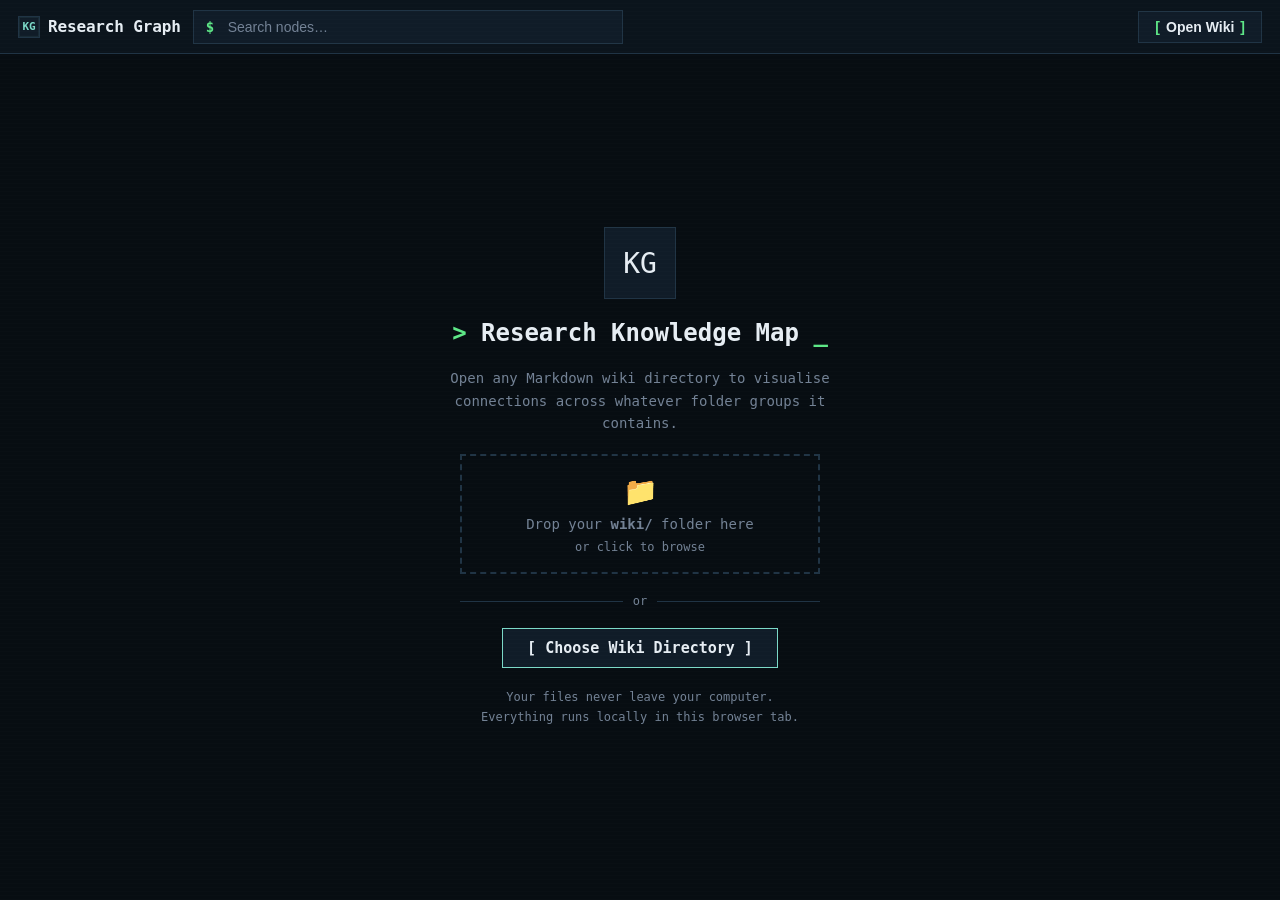
==== graph.html @ ef67ea4a "add graph view" ====
<!DOCTYPE html>
<html lang="en">
<head>
  <meta charset="UTF-8" />
  <meta name="viewport" content="width=device-width, initial-scale=1.0" />
  <title>Wiki Graph — Research Knowledge Map</title>
  <style>
    :root {
      --bg:          #070d12;
      --surface:     #0c151d;
      --surface2:    #101c28;
      --border:      #203445;
      --text:        #e6edf3;
      --text-muted:  #738295;
      --text-dim:    #a6b4c2;
      --accent:      #7bd9c8;
      --accent2:     #d6a75e;
      --terminal:    #5ee787;
      --link:        #617486;
      --link-hot:    #f3fafc;
      --label:       #ffffff;
      --label-dim:   #d8e0e8;
      --radius:      0px;
      --shadow:      none;
    }
    *, *::before, *::after { box-sizing: border-box; margin: 0; padding: 0; }
    body {
      font-family: 'JetBrains Mono', 'SFMono-Regular', 'Cascadia Code', 'Fira Code', Menlo, Consolas, monospace;
      font-size: 14px;
      background: var(--bg);
      color: var(--text);
      height: 100vh;
      overflow: hidden;
      display: flex;
      flex-direction: column;
    }
    body::after {
      content: '';
      position: fixed; inset: 0; pointer-events: none; z-index: 500;
      background:
        repeating-linear-gradient(0deg, rgba(255,255,255,0.025) 0 1px, transparent 1px 4px);
      mix-blend-mode: screen;
      opacity: 0.18;
    }
    #topbar {
      display: flex;
      align-items: center;
      gap: 12px;
      min-height: 54px;
      padding: 8px 18px;
      background: rgba(12,21,29,0.98);
      border-bottom: 1px solid var(--border);
      z-index: 100;
      flex-shrink: 0;
    }
    #topbar h1 {
      font-size: 16px;
      font-weight: 800;
      letter-spacing: -0.01em;
      color: var(--text);
      display: flex;
      align-items: center;
      gap: 8px;
      white-space: nowrap;
    }
    .logo {
      width: 22px; height: 22px;
      background: var(--surface2);
      border: 1px solid var(--border);
      border-radius: 0;
      display: flex; align-items: center; justify-content: center;
      font-size: 11px; font-weight: 800; color: var(--accent);
      box-shadow: inset 0 0 0 1px rgba(123,217,200,0.08);
    }
    #search-wrap { flex: 1; max-width: 430px; position: relative; }
    #search-wrap::before {
      content: '$';
      position: absolute; left: 13px; top: 50%; transform: translateY(-50%);
      color: var(--terminal); font-size: 14px; font-weight: 800; z-index: 1;
    }
    #search {
      width: 100%;
      background: var(--surface2);
      border: 1px solid var(--border);
      border-radius: 0;
      color: var(--text);
      padding: 8px 12px 8px 34px;
      font-size: 14px;
      outline: none;
      transition: border-color 0.2s, background 0.2s;
    }
    #search:focus { border-color: var(--accent); background: #0c1924; }
    #search::placeholder { color: var(--text-muted); }
    #search-icon {
      display: none;
      position: absolute; left: 10px; top: 50%; transform: translateY(-50%);
      color: var(--text-muted); pointer-events: none; font-size: 14px;
    }
    .filter-pills { display: flex; gap: 6px; flex-wrap: wrap; }
    .filter-pills:empty { display: none; }
    .pill {
      padding: 5px 10px; border-radius: 0; font-size: 12px; font-weight: 800;
      letter-spacing: 0.03em; cursor: pointer; border: 1.5px solid var(--type-color);
      transition: all 0.18s; opacity: 0.45; user-select: none;
      color: var(--type-color); background: color-mix(in srgb, var(--type-color) 5%, transparent);
    }
    .pill.active { opacity: 1; background: color-mix(in srgb, var(--type-color) 14%, transparent); }
    .pill:hover { opacity: 1; background: var(--type-color); color: #061016; }
    #open-btn {
      margin-left: auto; padding: 7px 16px;
      background: var(--surface2);
      border: 1px solid var(--border); border-radius: 0; color: var(--text); font-size: 14px;
      font-weight: 800; cursor: pointer; transition: all 0.15s;
      white-space: nowrap; display: flex; align-items: center; gap: 6px;
    }
    #open-btn::before { content: '['; color: var(--terminal); }
    #open-btn::after { content: ']'; color: var(--terminal); }
    #open-btn:hover { border-color: var(--accent); background: var(--accent); color: #061016; }
    #open-btn2:hover {
      background: var(--accent) !important;
      color: #061016 !important;
    }
    #main { display: flex; flex: 1; overflow: hidden; }
    #canvas-wrap { flex: 1; position: relative; overflow: hidden; }
    svg#graph { width: 100%; height: 100%; display: block; }
    #sidebar {
      width: 300px; background: var(--surface);
      border-left: 1px solid var(--border);
      display: flex; flex-direction: column;
      overflow: hidden; flex-shrink: 0;
      transition: width 0.25s;
    }
    #sidebar.collapsed { width: 0; border-left: none; }
    #sidebar-header {
      padding: 14px 16px 10px; border-bottom: 1px solid var(--border);
      display: flex; align-items: flex-start; justify-content: space-between; gap: 8px;
    }
    #node-title { font-size: 15px; font-weight: 700; line-height: 1.3; word-break: break-word; }
    #node-type-badge {
      padding: 3px 8px; border-radius: 0; font-size: 11px; font-weight: 800;
      letter-spacing: 0.06em; text-transform: uppercase; flex-shrink: 0; margin-top: 2px;
    }
    #sidebar-body { flex: 1; overflow-y: auto; padding: 14px 16px; }
    #sidebar-body::-webkit-scrollbar { width: 4px; }
    #sidebar-body::-webkit-scrollbar-track { background: transparent; }
    #sidebar-body::-webkit-scrollbar-thumb { background: var(--border); border-radius: 4px; }
    .meta-row { display: flex; gap: 8px; font-size: 13px; margin-bottom: 6px; }
    .meta-key { color: var(--text-muted); width: 80px; flex-shrink: 0; }
    .meta-val { color: var(--text-dim); word-break: break-word; }
    .section-label {
      font-size: 11px; font-weight: 700; letter-spacing: 0.1em;
      text-transform: uppercase; color: var(--text-muted); margin: 14px 0 8px;
    }
    .link-chip {
      display: inline-block; padding: 4px 9px; border-radius: 0; font-size: 12px;
      background: var(--surface2); border: 1px solid var(--border);
      color: var(--text-dim); margin: 2px 3px 2px 0; cursor: pointer;
      transition: all 0.15s; border-left-width: 3px;
    }
    .link-chip:hover { border-color: var(--accent); color: var(--text); background: #1c2a3a; }
    #landing {
      position: absolute; inset: 0; display: flex; flex-direction: column;
      align-items: center; justify-content: center; gap: 20px;
      background: var(--bg); z-index: 50;
    }
    #landing.hidden { display: none; }
    .landing-icon {
      width: 72px; height: 72px;
      background: var(--surface2);
      border: 1px solid var(--border); border-radius: 0;
      display: flex; align-items: center; justify-content: center;
      font-size: 28px; box-shadow: var(--shadow);
    }
    #landing h2 {
      font-size: 24px; font-weight: 800; letter-spacing: 0;
      color: var(--text);
    }
    #landing h2::before { content: '> '; color: var(--terminal); }
    #landing h2::after {
      content: ' _';
      color: var(--terminal);
      animation: blink 1s steps(1,end) infinite;
    }
    #landing p {
      font-size: 14px; color: var(--text-muted); max-width: 380px;
      text-align: center; line-height: 1.6;
    }
    .drop-zone {
      width: 360px; height: 120px; border: 2px dashed var(--border);
      border-radius: var(--radius); display: flex; flex-direction: column;
      align-items: center; justify-content: center; gap: 8px;
      color: var(--text-muted); font-size: 14px; cursor: pointer; transition: all 0.2s;
    }
    .drop-zone:hover, .drop-zone.drag-over {
      border-color: var(--accent); background: rgba(124,199,216,0.08); color: var(--text);
    }
    .drop-zone .dz-icon { font-size: 28px; }
    .or-divider {
      color: var(--text-muted); font-size: 12px;
      display: flex; align-items: center; gap: 10px; width: 360px;
    }
    .or-divider::before, .or-divider::after { content: ''; flex: 1; height: 1px; background: var(--border); }
    #legend {
      position: absolute; bottom: 16px; left: 16px;
      background: var(--surface); border: 1px solid var(--border);
      border-radius: var(--radius); padding: 10px 14px;
      font-size: 12px; display: flex; flex-direction: column;
      gap: 5px; z-index: 10; pointer-events: none;
    }
    #legend.hidden { display: none; }
    .legend-row { display: flex; align-items: center; gap: 7px; color: var(--text-dim); }
    .legend-dot { width: 9px; height: 9px; border-radius: 50%; flex-shrink: 0; }
    #stats {
      position: absolute; top: 12px; left: 12px;
      display: flex; gap: 8px; z-index: 10; pointer-events: none;
    }
    #stats.hidden { display: none; }
    .stat-chip {
      background: var(--surface); border: 1px solid var(--border);
      border-radius: 0; padding: 5px 10px; font-size: 12px; color: var(--text-muted);
    }
    .stat-chip strong { color: var(--text); font-weight: 700; }
    #tooltip {
      position: fixed; background: var(--surface); border: 1px solid var(--border);
      border-radius: 0; padding: 9px 12px; font-size: 13px; color: var(--text);
      pointer-events: none; z-index: 200; max-width: 220px;
      box-shadow: var(--shadow); opacity: 0; transition: opacity 0.15s;
    }
    #tooltip.visible { opacity: 1; }
    #tooltip .tt-type { font-size: 11px; font-weight: 700; letter-spacing: 0.06em; text-transform: uppercase; margin-bottom: 3px; }
    #tooltip .tt-name { font-weight: 600; word-break: break-word; }
    #tooltip .tt-connections { color: var(--text-muted); font-size: 12px; margin-top: 3px; }
    #zoom-controls {
      position: absolute; bottom: 16px; right: 16px;
      display: flex; flex-direction: column; gap: 4px; z-index: 10;
    }
    #zoom-controls.hidden { display: none; }
    .zoom-btn {
      width: 32px; height: 32px; background: var(--surface);
      border: 1px solid var(--border); border-radius: 0;
      color: var(--text-muted); font-size: 17px; cursor: pointer;
      display: flex; align-items: center; justify-content: center; transition: all 0.15s;
    }
    .zoom-btn:hover { background: var(--accent); color: #061016; border-color: var(--accent); }
    #loading {
      position: absolute; inset: 0; background: var(--bg);
      display: flex; flex-direction: column; align-items: center;
      justify-content: center; gap: 16px; z-index: 60;
    }
    #loading.hidden { display: none; }
    .spinner {
      width: 36px; height: 36px; border: 3px solid var(--border);
      border-top-color: var(--accent); border-radius: 50%;
      animation: spin 0.7s linear infinite;
    }
    @keyframes spin { to { transform: rotate(360deg); } }
    @keyframes blink { 50% { opacity: 0; } }
    #loading p { font-size: 14px; color: var(--text-muted); }
    @media (max-width: 640px) { #sidebar { display: none; } .filter-pills { display: none; } }
  </style>
</head>
<body>

<div id="topbar">
  <h1><div class="logo">KG</div> Research Graph</h1>
  <div id="search-wrap">
    <span id="search-icon">&#x2315;</span>
    <input id="search" type="text" placeholder="Search nodes&#x2026;" autocomplete="off" />
  </div>
  <div class="filter-pills" id="type-filters"></div>
  <button id="open-btn">Open Wiki</button>
</div>

<div id="main">
  <div id="canvas-wrap">
    <div id="landing">
      <div class="landing-icon">KG</div>
      <h2>Research Knowledge Map</h2>
      <p>Open any Markdown wiki directory to visualise connections across whatever folder groups it contains.</p>
      <div class="drop-zone" id="drop-zone">
        <div class="dz-icon">&#x1F4C1;</div>
        <div>Drop your <strong>wiki/</strong> folder here</div>
        <div style="font-size:12px;color:var(--text-muted)">or click to browse</div>
      </div>
      <div class="or-divider">or</div>
      <button id="open-btn2" style="padding:10px 24px;background:var(--surface2);border:1px solid var(--accent);border-radius:0;color:var(--text);font-family:inherit;font-size:15px;font-weight:800;cursor:pointer;">
        [ Choose Wiki Directory ]
      </button>
      <p style="font-size:12px;color:var(--text-muted);max-width:340px;text-align:center;">
        Your files never leave your computer. Everything runs locally in this browser tab.
      </p>
    </div>
    <div id="loading" class="hidden">
      <div class="spinner"></div>
      <p id="loading-msg">Reading wiki files&#x2026;</p>
    </div>
    <svg id="graph"></svg>
    <div id="legend" class="hidden"></div>
    <div id="stats" class="hidden">
      <div class="stat-chip"><strong id="stat-nodes">0</strong> nodes</div>
      <div class="stat-chip"><strong id="stat-edges">0</strong> edges</div>
    </div>
    <div id="zoom-controls" class="hidden">
      <button class="zoom-btn" id="zoom-in">+</button>
      <button class="zoom-btn" id="zoom-reset">&#x2299;</button>
      <button class="zoom-btn" id="zoom-out">&#x2212;</button>
    </div>
  </div>
  <div id="sidebar" class="collapsed">
    <div id="sidebar-header">
      <div style="flex:1;min-width:0;">
        <div id="node-type-badge"></div>
        <div id="node-title" style="margin-top:6px;">&#x2014;</div>
      </div>
      <button id="sidebar-close" style="background:none;border:none;color:var(--text-muted);font-size:19px;cursor:pointer;line-height:1;padding:2px;">&#x2715;</button>
    </div>
    <div id="sidebar-body">
      <p style="color:var(--text-muted);font-size:13px;">Click a node to inspect it.</p>
    </div>
  </div>
</div>

<div id="tooltip">
  <div class="tt-type" id="tt-type"></div>
  <div class="tt-name" id="tt-name"></div>
  <div class="tt-connections" id="tt-conn"></div>
</div>

<script>
const TYPE_PALETTE = [
  '#7bd9c8', '#d6a75e', '#8fb7ff', '#c59cff', '#ff8f70',
  '#91d36e', '#ff7eb6', '#74c0fc', '#ffd166', '#b8e986',
  '#f4a261', '#a6e3a1', '#89ddff', '#c6a0f6', '#f38ba8',
  '#94e2d5', '#e5c07b', '#98c379', '#56b6c2', '#e06c75'
];
const BASE_RADIUS = 7.5;
const SKIP_IDS = new Set(['index','log','schema','overview','readme','agents','protocol','gitkeep']);

const state = {
  nodes:[], edges:[], nodeMap:{}, adjacency:{},
  activeFilters: new Set(), typeCounts:{}, typeColors:{},
  searchTerm:'', selectedNode:null, hoveredNode:null, dragFocusNode:null,
  zoom:{k:1,tx:0,ty:0}
};

let svgEl, svgG, sim;
const svgNS = 'http://www.w3.org/2000/svg';
let linkEls={}, nodeEls={}, labelEls={};

/* ── FILE SYSTEM ── */
async function openWikiDir() {
  if (!('showDirectoryPicker' in window)) {
    alert('Your browser does not support the File System Access API.\nPlease use Chrome or Edge (desktop) and open this file via a local server or directly.');
    return;
  }
  let h;
  try { h = await window.showDirectoryPicker({ mode:'read' }); } catch(e){ return; }
  await loadFromHandle(h);
}

async function loadFromHandle(root) {
  showLoading('Scanning directory\u2026');
  hideLanding();
  const files = [];
  const wikiRoot = await resolveWikiRoot(root);
  await collectMd(wikiRoot, '', files);
  setLoadingMsg('Parsing ' + files.length + ' files\u2026');
  await pause(10);
  const {nodes, edges} = buildGraph(files);
  state.nodes = nodes; state.edges = edges;
  state.nodeMap = {}; state.adjacency = {};
  for (const n of nodes) { state.nodeMap[n.id]=n; state.adjacency[n.id]=new Set(); }
  for (const e of edges) {
    state.adjacency[e.source] && state.adjacency[e.source].add(e.target);
    state.adjacency[e.target] && state.adjacency[e.target].add(e.source);
  }
  for (const n of nodes) n.degree = (state.adjacency[n.id]||new Set()).size;
  rebuildTypeControls();
  hideLoading();
  renderGraph();
  updateStats();
  document.getElementById('legend').classList.remove('hidden');
  document.getElementById('stats').classList.remove('hidden');
  document.getElementById('zoom-controls').classList.remove('hidden');
}

async function resolveWikiRoot(root) {
  if (normalizeType(root.name) === 'wiki') return root;
  try {
    for await (const [name, handle] of root.entries()) {
      if (handle.kind === 'directory' && normalizeType(name) === 'wiki') return handle;
    }
  } catch(e) {
    // Some browsers restrict directory iteration after a picker cancellation.
  }
  return root;
}

async function collectMd(dir, prefix, out) {
  const SKIP_DIRS = new Set(['.git','.agents','raw','node_modules','.DS_Store']);
  for await (const [name, handle] of dir.entries()) {
    if (handle.kind === 'directory') {
      if (!SKIP_DIRS.has(name))
        await collectMd(handle, prefix ? prefix+'/'+name : name, out);
    } else if (name.endsWith('.md')) {
      const f = await handle.getFile();
      const text = await f.text();
      out.push({ path: (prefix ? prefix+'/' : '') + name, content: text });
    }
  }
}

/* ── GRAPH BUILDING ── */
function normalizeType(raw) {
  const value = Array.isArray(raw) ? raw[0] : raw;
  const cleaned = String(value || '')
    .replace(/\.md$/i, '')
    .trim()
    .replace(/^[./]+|[./]+$/g, '')
    .replace(/['"]/g, '')
    .toLowerCase()
    .replace(/[^a-z0-9]+/g, '-')
    .replace(/^-+|-+$/g, '');
  return cleaned || 'root';
}

function typeLabel(type) {
  return String(type || 'root')
    .split('-')
    .filter(Boolean)
    .map(part => part.charAt(0).toUpperCase() + part.slice(1))
    .join(' ') || 'Root';
}

function typeColor(type) {
  return state.typeColors[type] || generatedTypeColor(0, 1);
}

function generatedTypeColor(index, total) {
  if (index < TYPE_PALETTE.length) return TYPE_PALETTE[index];
  const extra = index - TYPE_PALETTE.length;
  const span = Math.max(1, total - TYPE_PALETTE.length);
  const hue = (extra * 360 / span + 28) % 360;
  return 'hsl(' + hue.toFixed(1) + ' 72% 68%)';
}

function nodeRadius(node) {
  return BASE_RADIUS + Math.min((node.degree || 0) * 0.9, 7);
}

function structuralPathParts(path) {
  const parts = path.split('/').filter(Boolean);
  while (parts.length > 1 && normalizeType(parts[0]) === 'wiki') parts.shift();
  return parts;
}

function detectType(path, fm = {}) {
  const explicit = fm.type || fm.kind || fm.category || fm.collection || fm.group;
  if (explicit) return normalizeType(explicit);
  const parts = structuralPathParts(path);
  return parts.length > 1 ? normalizeType(parts[0]) : 'root';
}

function parseFrontmatter(text) {
  const m = text.match(/^---\s*\n([\s\S]*?)\n---/);
  if (!m) return {};
  const obj={};
  for (const line of m[1].split('\n')) {
    const kv = line.match(/^(\w[\w_-]*):\s*(.*)$/);
    if (kv) {
      let v = kv[2].trim().replace(/^["']|["']$/g,'');
      const arr = v.match(/^\[(.+)\]$/);
      if (arr) v = arr[1].split(',').map(s=>s.trim().replace(/^["']|["']$/g,''));
      obj[kv[1]] = v;
    }
  }
  return obj;
}

function extractLinks(text) {
  const links = new Set();
  const re = /\[\[([^\]|#\n]+?)(?:[|#][^\]\n]*)?\]\]/g;
  let m;
  while ((m = re.exec(text)) !== null)
    links.add(m[1].trim().toLowerCase().replace(/\s+/g,'_').replace(/\.md$/,''));
  return links;
}

function pathToId(path) {
  return path.replace(/^.*\//,'').replace(/\.md$/,'').toLowerCase().replace(/\s+/g,'_');
}

function buildGraph(files) {
  const nodes=[], rawLinks=[];
  for (const f of files) {
    const id = pathToId(f.path);
    if (SKIP_IDS.has(id)) continue;
    const fm = parseFrontmatter(f.content);
    const type = detectType(f.path, fm);
    const title = (fm.title||fm.name||id).replace(/_/g,' ').replace(/^['"]|['"]$/g,'');
    const links = extractLinks(f.content);
    nodes.push({ id, type, title, fm, path:f.path, links, x:0,y:0,vx:0,vy:0 });
    for (const t of links) if (t!==id) rawLinks.push({from:id, to:t});
  }
  const nodeIds = new Set(nodes.map(n=>n.id));
  const edgeSet = new Set(), edges=[];
  for (const {from, to} of rawLinks) {
    if (!nodeIds.has(to)) continue;
    const key = [from,to].sort().join('||');
    if (edgeSet.has(key)) continue;
    edgeSet.add(key);
    edges.push({source:from, target:to});
  }
  return {nodes, edges};
}

function rebuildTypeControls() {
  state.typeCounts = {};
  for (const n of state.nodes) state.typeCounts[n.type] = (state.typeCounts[n.type] || 0) + 1;
  const types = Object.keys(state.typeCounts).sort((a, b) =>
    state.typeCounts[b] - state.typeCounts[a] || typeLabel(a).localeCompare(typeLabel(b))
  );
  state.typeColors = {};
  types.forEach((type, index) => {
    state.typeColors[type] = generatedTypeColor(index, types.length);
  });
  state.activeFilters = new Set(types);

  const filters = document.getElementById('type-filters');
  filters.innerHTML = '';
  for (const type of types) {
    const pill = mk('div', 'pill active');
    pill.dataset.type = type;
    pill.style.setProperty('--type-color', typeColor(type));
    pill.textContent = typeLabel(type) + ' ' + state.typeCounts[type];
    pill.addEventListener('click', () => {
      if (state.activeFilters.has(type)) {
        state.activeFilters.delete(type);
        pill.classList.remove('active');
      } else {
        state.activeFilters.add(type);
        pill.classList.add('active');
      }
      if (state.selectedNode && !state.activeFilters.has(state.selectedNode.type)) {
        state.selectedNode = null;
        document.getElementById('sidebar').classList.add('collapsed');
      }
      renderGraph();
      updateStats();
    });
    filters.appendChild(pill);
  }

  const legend = document.getElementById('legend');
  legend.innerHTML = '';
  for (const type of types) {
    const row = mk('div', 'legend-row');
    const dot = mk('div', 'legend-dot');
    dot.style.background = typeColor(type);
    row.appendChild(dot);
    row.appendChild(document.createTextNode(typeLabel(type)));
    legend.appendChild(row);
  }
}

/* ── FORCE SIMULATION ── */
class ForceSimulation {
  constructor(nodes, edges) {
    this.nodes=nodes; this.edges=edges;
    this.alpha=1; this.alphaDecay=0.018; this.velocityDecay=0.55;
    this.W=800; this.H=600; this.running=false; this.onTick=null;
    this._init();
  }
  _init() {
    // Place nodes on a jittered grid / spiral so they start well-separated
    const n=this.nodes.length;
    const cx=this.W/2, cy=this.H/2;
    const minSpread=Math.max(180, Math.sqrt(n)*80);
    for (let i=0;i<n;i++) {
      // Golden-angle spiral placement
      const golden=2.399963; // 2π / φ²
      const r=minSpread * Math.sqrt((i+0.5)/n);
      const a=i*golden;
      this.nodes[i].x=cx+Math.cos(a)*r+(Math.random()-0.5)*30;
      this.nodes[i].y=cy+Math.sin(a)*r+(Math.random()-0.5)*30;
      this.nodes[i].vx=0; this.nodes[i].vy=0;
    }
  }
  resize(W,H){this.W=W;this.H=H;}
  tick() {
    if (this.alpha<0.001){this.running=false;return;}
    const a=this.alpha, ns=this.nodes, N=ns.length;

    // Many-body repulsion — strong, with distance floor to prevent explosion
    const repStr=3000;
    const minDist=15, maxDist=400;
    for (let i=0;i<N;i++) for (let j=i+1;j<N;j++) {
      let dx=ns[j].x-ns[i].x, dy=ns[j].y-ns[i].y;
      const d=Math.sqrt(dx*dx+dy*dy)||minDist;
      if (d>maxDist) continue; // skip very distant pairs (Barnes-Hut approximation)
      const clamped=Math.max(d,minDist);
      const f=repStr*a/(clamped*clamped*clamped);
      ns[i].vx-=dx*f*d; ns[i].vy-=dy*f*d;
      ns[j].vx+=dx*f*d; ns[j].vy+=dy*f*d;
    }

    // Collision (prevent overlap)
    const collStr=0.6;
    for (let i=0;i<N;i++) for (let j=i+1;j<N;j++) {
      let dx=ns[j].x-ns[i].x, dy=ns[j].y-ns[i].y;
      const d=Math.sqrt(dx*dx+dy*dy)||0.01;
      const ri=nodeRadius(ns[i])+4;
      const rj=nodeRadius(ns[j])+4;
      const minD=ri+rj;
      if (d<minD) {
        const overlap=(minD-d)/d*collStr;
        ns[i].vx-=dx*overlap; ns[i].vy-=dy*overlap;
        ns[j].vx+=dx*overlap; ns[j].vy+=dy*overlap;
      }
    }

    // Spring / link force — gentle, long rest length
    const springK=0.06, restLen=160;
    for (const e of this.edges) {
      const src=state.nodeMap[e.source], tgt=state.nodeMap[e.target];
      if(!src||!tgt) continue;
      const dx=tgt.x-src.x, dy=tgt.y-src.y;
      const d=Math.sqrt(dx*dx+dy*dy)||1;
      const f=(d-restLen)/d*springK*a;
      src.vx+=dx*f; src.vy+=dy*f; tgt.vx-=dx*f; tgt.vy-=dy*f;
    }

    // Weak center gravity — only pull if node is far from center
    const cx=this.W/2, cy=this.H/2;
    const gStr=0.012*a;
    for (const n of ns) {
      n.vx+=(cx-n.x)*gStr;
      n.vy+=(cy-n.y)*gStr;
    }

    // Integrate + velocity cap
    const maxV=12;
    for (const n of ns) {
      if(n._fixed) continue;
      n.vx*=this.velocityDecay; n.vy*=this.velocityDecay;
      // Cap velocity to prevent explosions
      const speed=Math.sqrt(n.vx*n.vx+n.vy*n.vy);
      if(speed>maxV){n.vx=n.vx/speed*maxV; n.vy=n.vy/speed*maxV;}
      n.x+=n.vx; n.y+=n.vy;
    }

    this.alpha*=(1-this.alphaDecay);
    if(this.onTick) this.onTick();
  }
  start() {
    this.running=true;
    const loop=()=>{ if(!this.running){if(this.onTick)this.onTick();return;} this.tick(); requestAnimationFrame(loop); };
    requestAnimationFrame(loop);
  }
  reheat(){this.alpha=Math.max(this.alpha,0.4);if(!this.running)this.start();}
}

/* ── RENDER ── */
function getVisibleNodes() {
  return state.nodes.filter(n=>state.activeFilters.has(n.type));
}
function getVisibleEdges() {
  const vis=new Set(getVisibleNodes().map(n=>n.id));
  return state.edges.filter(e=>vis.has(e.source)&&vis.has(e.target));
}

function renderGraph() {
  svgEl = document.getElementById('graph');
  svgEl.innerHTML='';
  const rect=svgEl.getBoundingClientRect();
  const W=rect.width||window.innerWidth-300, H=rect.height||window.innerHeight-50;

  const defs=document.createElementNS(svgNS,'defs');
  defs.innerHTML='<pattern id="grid" width="48" height="48" patternUnits="userSpaceOnUse"><path d="M 48 0 L 0 0 0 48" fill="none" stroke="#162332" stroke-width="1" opacity="0.72"/></pattern><filter id="glow"><feGaussianBlur stdDeviation="2.2" result="blur"/><feMerge><feMergeNode in="blur"/><feMergeNode in="SourceGraphic"/></feMerge></filter><filter id="link-glow"><feGaussianBlur stdDeviation="1.2" result="blur"/><feMerge><feMergeNode in="blur"/><feMergeNode in="SourceGraphic"/></feMerge></filter>';
  svgEl.appendChild(defs);

  svgG=document.createElementNS(svgNS,'g');
  svgEl.appendChild(svgG);

  const bg=document.createElementNS(svgNS,'rect');
  bg.setAttribute('width','100%'); bg.setAttribute('height','100%');
  bg.setAttribute('fill','url(#grid)'); bg.style.cursor='grab';
  svgEl.insertBefore(bg,svgG);

  const ll=document.createElementNS(svgNS,'g');
  const nl=document.createElementNS(svgNS,'g');
  const lbl=document.createElementNS(svgNS,'g');
  svgG.appendChild(ll); svgG.appendChild(nl); svgG.appendChild(lbl);

  linkEls={}; nodeEls={}; labelEls={};

  const vEdges=getVisibleEdges();
  for (const e of vEdges) {
    const line=document.createElementNS(svgNS,'line');
    line.setAttribute('stroke','var(--link)');
    line.setAttribute('stroke-opacity','0.58');
    line.setAttribute('stroke-width','1.35');
    line.setAttribute('stroke-linecap','round');
    ll.appendChild(line);
    linkEls[e.source+'||'+e.target]=line;
  }

  const vNodes=getVisibleNodes();
  for (const n of vNodes) {
    const color=typeColor(n.type);
    const scaledR=nodeRadius(n);

    const c=document.createElementNS(svgNS,'circle');
    c.setAttribute('r',scaledR); c.setAttribute('fill',color);
    c.setAttribute('stroke','#071018'); c.setAttribute('stroke-width','1.8');
    c.style.cursor='pointer'; c.dataset.id=n.id;
    nl.appendChild(c);
    nodeEls[n.id]={el:c, r:scaledR};

    const t=document.createElementNS(svgNS,'text');
    t.setAttribute('text-anchor','middle'); t.setAttribute('dominant-baseline','hanging');
    t.setAttribute('font-family','JetBrains Mono, SFMono-Regular, Cascadia Code, Fira Code, Menlo, Consolas, monospace');
    t.setAttribute('font-size','15'); t.setAttribute('font-weight','650');
    t.setAttribute('fill','var(--label)');
    t.setAttribute('paint-order','stroke'); t.setAttribute('stroke','#080b11');
    t.setAttribute('stroke-width','4'); t.setAttribute('pointer-events','none');
    t.textContent=trunc(n.title);
    lbl.appendChild(t);
    labelEls[n.id]=t;

    attachNodeEvents(c, n);
  }

  sim=new ForceSimulation(vNodes, vEdges);
  sim.resize(W, H); sim.onTick=paintTick; sim.start();
  setupZoomPan(bg, svgEl);
}

function trunc(s){ return s.length>24 ? s.slice(0,22)+'\u2026' : s; }

function paintTick() {
  const vEdges=getVisibleEdges();
  const q=state.searchTerm.toLowerCase();
  const sel=state.selectedNode;
  const focus=state.dragFocusNode || state.hoveredNode || sel;
  const focusNeighbors=focus && state.adjacency[focus.id] ? state.adjacency[focus.id] : new Set();

  for (const e of vEdges) {
    const line=linkEls[e.source+'||'+e.target]; if(!line) continue;
    const src=state.nodeMap[e.source], tgt=state.nodeMap[e.target];
    if(!src||!tgt) continue;
    line.setAttribute('x1',src.x); line.setAttribute('y1',src.y);
    line.setAttribute('x2',tgt.x); line.setAttribute('y2',tgt.y);
    const hi=focus&&(e.source===focus.id||e.target===focus.id);
    const dim=focus&&!hi;
    line.setAttribute('stroke', hi?'var(--link-hot)':'var(--link)');
    line.setAttribute('stroke-opacity', hi?'0.96':(dim?'0.12':'0.58'));
    line.setAttribute('stroke-width', hi?'3.2':'1.35');
    line.setAttribute('filter', hi?'url(#link-glow)':'');
  }

  for (const n of getVisibleNodes()) {
    const ne=nodeEls[n.id], le=labelEls[n.id]; if(!ne) continue;
    const isSel=sel&&sel.id===n.id;
    const isFocus=focus&&focus.id===n.id;
    const isNeighbor=focus&&focusNeighbors.has(n.id);
    const isSearch=q&&(n.title.toLowerCase().includes(q)||n.id.includes(q));
    const dim=(focus||q)&&!isFocus&&!isNeighbor&&!isSearch;
    ne.el.setAttribute('cx',n.x); ne.el.setAttribute('cy',n.y);
    ne.el.setAttribute('opacity', dim?'0.16':'1');
    ne.el.setAttribute('filter', (isFocus||isNeighbor||isSearch)?'url(#glow)':'');
    ne.el.setAttribute('stroke', (isFocus||isNeighbor)?'var(--link-hot)':'#071018');
    ne.el.setAttribute('stroke-width', isFocus?'2.8':(isNeighbor?'2.2':'1.8'));
    if(le){
      le.setAttribute('x',n.x); le.setAttribute('y',n.y+ne.r+5);
      le.setAttribute('opacity', dim?'0.15': (isFocus||isNeighbor||isSearch)?'1':'0.82');
      le.setAttribute('font-weight', (isFocus||isNeighbor||isSearch)?'800':'650');
    }
  }
}

/* ── NODE EVENTS ── */
function clientToGraphPoint(clientX, clientY) {
  const rect=svgEl.getBoundingClientRect();
  const z=state.zoom;
  return {
    x:(clientX-rect.left-z.tx)/z.k,
    y:(clientY-rect.top-z.ty)/z.k
  };
}

function attachNodeEvents(circle, node) {
  let suppressClick=false;
  circle.addEventListener('mouseenter',e=>{
    state.hoveredNode=node;
    showTooltip(e,node);
    paintTick();
  });
  circle.addEventListener('mousemove',moveTooltip);
  circle.addEventListener('mouseleave',()=>{
    if (!state.dragFocusNode) {
      state.hoveredNode=null;
      hideTooltip();
      paintTick();
    }
  });
  circle.addEventListener('click',e=>{
    e.stopPropagation();
    if (suppressClick) return;
    selectNode(node);
  });
  let drag=false, sx, sy;
  circle.addEventListener('mousedown',e=>{
    e.preventDefault(); drag=false; sx=e.clientX; sy=e.clientY;
    state.dragFocusNode=node;
    node._fixed=true;
    node.vx=0; node.vy=0;
    const mv=ev=>{
      if(Math.abs(ev.clientX-sx)+Math.abs(ev.clientY-sy)>3) drag=true;
      const pt=clientToGraphPoint(ev.clientX, ev.clientY);
      node.x=pt.x; node.y=pt.y; node.vx=0; node.vy=0;
      moveTooltip(ev);
      if (sim) sim.reheat();
      paintTick();
    };
    const up=ev=>{
      window.removeEventListener('mousemove',mv); window.removeEventListener('mouseup',up);
      suppressClick=drag;
      if (suppressClick) setTimeout(()=>{suppressClick=false;},0);
      state.dragFocusNode=null;
      const overNode=document.elementFromPoint(ev.clientX, ev.clientY)===circle;
      if (!overNode) {
        state.hoveredNode=null;
        hideTooltip();
      }
      node._fixed=false;
      if (sim) sim.reheat();
      paintTick();
    };
    window.addEventListener('mousemove',mv); window.addEventListener('mouseup',up);
  });
}

/* ── TOOLTIP ── */
const tooltip=document.getElementById('tooltip');
function showTooltip(e,node){
  document.getElementById('tt-type').textContent=typeLabel(node.type);
  document.getElementById('tt-type').style.color=typeColor(node.type);
  document.getElementById('tt-name').textContent=node.title;
  const d=node.degree||0;
  document.getElementById('tt-conn').textContent=d+' connection'+(d!==1?'s':'');
  tooltip.classList.add('visible'); moveTooltip(e);
}
function moveTooltip(e){
  tooltip.style.left=(e.clientX+14)+'px'; tooltip.style.top=(e.clientY-10)+'px';
}
function hideTooltip(){ tooltip.classList.remove('visible'); }

/* ── SELECT ── */
function selectNode(node){
  state.selectedNode=node;
  showSidebar(node);
  paintTick();
}

function showSidebar(node){
  const sb=document.getElementById('sidebar');
  sb.classList.remove('collapsed');
  document.getElementById('node-title').textContent=node.title;
  const badge=document.getElementById('node-type-badge');
  const c=typeColor(node.type);
  Object.assign(badge.style,{
    display:'inline-block', padding:'2px 8px', borderRadius:'0',
    fontSize:'10px', fontWeight:'700', letterSpacing:'0.06em',
    textTransform:'uppercase', background:c+'22', color:c,
    border:'1px solid '+c+'44'
  });
  badge.textContent=typeLabel(node.type);

  const body=document.getElementById('sidebar-body');
  body.innerHTML='';

  const fm=node.fm||{};
  const SHOW=['authors','year','venue','arxiv','doi','relevance','status','affiliation','topic','date','scope','audience'];
  const fmRows=SHOW.filter(k=>fm[k]&&fm[k]!=='""'&&fm[k]!=="''");
  if(fmRows.length){
    const lbl=mk('div','section-label'); lbl.textContent='Metadata'; body.appendChild(lbl);
    for(const k of fmRows){
      const row=mk('div','meta-row');
      const key=mk('div','meta-key'); key.textContent=k;
      const val=mk('div','meta-val'); val.textContent=Array.isArray(fm[k])?fm[k].join(', '):fm[k];
      row.appendChild(key); row.appendChild(val); body.appendChild(row);
    }
  }

  const neighbors=[...(state.adjacency[node.id]||[])];
  if(neighbors.length){
    const lbl=mk('div','section-label'); lbl.textContent='Connections ('+neighbors.length+')'; body.appendChild(lbl);
    const wrap=mk('div');
    for(const nid of neighbors){
      const nb=state.nodeMap[nid]; if(!nb) continue;
      const chip=mk('div','link-chip');
      chip.textContent=nb.title;
      chip.style.borderLeftColor=typeColor(nb.type);
      chip.addEventListener('click',()=>selectNode(nb));
      wrap.appendChild(chip);
    }
    body.appendChild(wrap);
  }

  if(!fmRows.length&&!neighbors.length)
    body.innerHTML='<p style="color:var(--text-muted);font-size:13px;">No metadata or connections found.</p>';
}

function mk(tag,cls){ const el=document.createElement(tag); if(cls) el.className=cls; return el; }

/* ── ZOOM / PAN ── */
function setupZoomPan(bg, svgEl){
  let pan=false, ps={x:0,y:0}, po={tx:0,ty:0};
  bg.addEventListener('mousedown',e=>{
    if(e.button!==0) return;
    pan=true; ps={x:e.clientX,y:e.clientY}; po={...state.zoom};
    bg.style.cursor='grabbing';
  });
  window.addEventListener('mousemove',e=>{
    if(!pan) return;
    state.zoom.tx=po.tx+(e.clientX-ps.x);
    state.zoom.ty=po.ty+(e.clientY-ps.y);
    applyT();
  });
  window.addEventListener('mouseup',()=>{if(pan){pan=false;bg.style.cursor='grab';}});
  svgEl.addEventListener('wheel',e=>{
    e.preventDefault();
    const delta=e.deltaMode===1 ? e.deltaY*16 : e.deltaY;
    const f=Math.min(1.065, Math.max(0.938, Math.exp(-delta*0.002)));
    const r=svgEl.getBoundingClientRect();
    const mx=e.clientX-r.left, my=e.clientY-r.top;
    zoomAt(mx, my, f);
  },{passive:false});
}

function applyT(){
  if(!svgG) return;
  svgG.setAttribute('transform','translate('+state.zoom.tx+','+state.zoom.ty+') scale('+state.zoom.k+')');
}

function zoomAt(mx, my, f) {
  const nextK=Math.min(4,Math.max(0.16,state.zoom.k*f));
  const actualF=nextK/state.zoom.k;
  state.zoom.tx=mx-(mx-state.zoom.tx)*actualF;
  state.zoom.ty=my-(my-state.zoom.ty)*actualF;
  state.zoom.k=nextK;
  applyT();
}

/* ── CONTROLS ── */
document.getElementById('zoom-in').addEventListener('click',()=>doZoom(1.2));
document.getElementById('zoom-out').addEventListener('click',()=>doZoom(0.83));
document.getElementById('zoom-reset').addEventListener('click',()=>{
  state.zoom={k:1,tx:0,ty:0}; applyT();
});
function doZoom(f){
  const r=document.getElementById('graph').getBoundingClientRect();
  const mx=r.width/2, my=r.height/2;
  zoomAt(mx, my, f);
}

document.getElementById('open-btn').addEventListener('click',openWikiDir);
document.getElementById('open-btn2').addEventListener('click',openWikiDir);
document.getElementById('drop-zone').addEventListener('click',openWikiDir);

document.getElementById('drop-zone').addEventListener('dragover',e=>{
  e.preventDefault(); document.getElementById('drop-zone').classList.add('drag-over');
});
document.getElementById('drop-zone').addEventListener('dragleave',()=>{
  document.getElementById('drop-zone').classList.remove('drag-over');
});
document.getElementById('drop-zone').addEventListener('drop',async e=>{
  e.preventDefault();
  document.getElementById('drop-zone').classList.remove('drag-over');
  for(const item of [...e.dataTransfer.items]){
    if(item.kind==='file'&&'getAsFileSystemHandle' in item){
      const h=await item.getAsFileSystemHandle();
      if(h.kind==='directory'){await loadFromHandle(h);return;}
    }
  }
  alert('Please drop a folder (directory).');
});

document.getElementById('search').addEventListener('input',e=>{
  state.searchTerm=e.target.value.trim();
  paintTick();
});

document.getElementById('graph').addEventListener('click',()=>{
  if(state.selectedNode){
    state.selectedNode=null;
    document.getElementById('sidebar').classList.add('collapsed');
    paintTick();
  }
});
document.getElementById('sidebar-close').addEventListener('click',()=>{
  state.selectedNode=null;
  document.getElementById('sidebar').classList.add('collapsed');
  paintTick();
});

window.addEventListener('keydown',e=>{
  if(e.key==='Escape'){
    state.selectedNode=null;
    document.getElementById('sidebar').classList.add('collapsed');
    paintTick();
  }
  if((e.metaKey||e.ctrlKey)&&e.key==='f'){e.preventDefault();document.getElementById('search').focus();}
});

window.addEventListener('resize',()=>{
  if(sim){const r=document.getElementById('graph').getBoundingClientRect();sim.resize(r.width,r.height);}
});

/* ── UTILS ── */
function showLoading(msg){document.getElementById('loading').classList.remove('hidden');document.getElementById('loading-msg').textContent=msg;}
function setLoadingMsg(msg){document.getElementById('loading-msg').textContent=msg;}
function hideLoading(){document.getElementById('loading').classList.add('hidden');}
function hideLanding(){document.getElementById('landing').classList.add('hidden');}
function pause(ms){return new Promise(r=>setTimeout(r,ms));}
function updateStats(){
  document.getElementById('stat-nodes').textContent=getVisibleNodes().length;
  document.getElementById('stat-edges').textContent=getVisibleEdges().length;
}
</script>
</body>
</html>
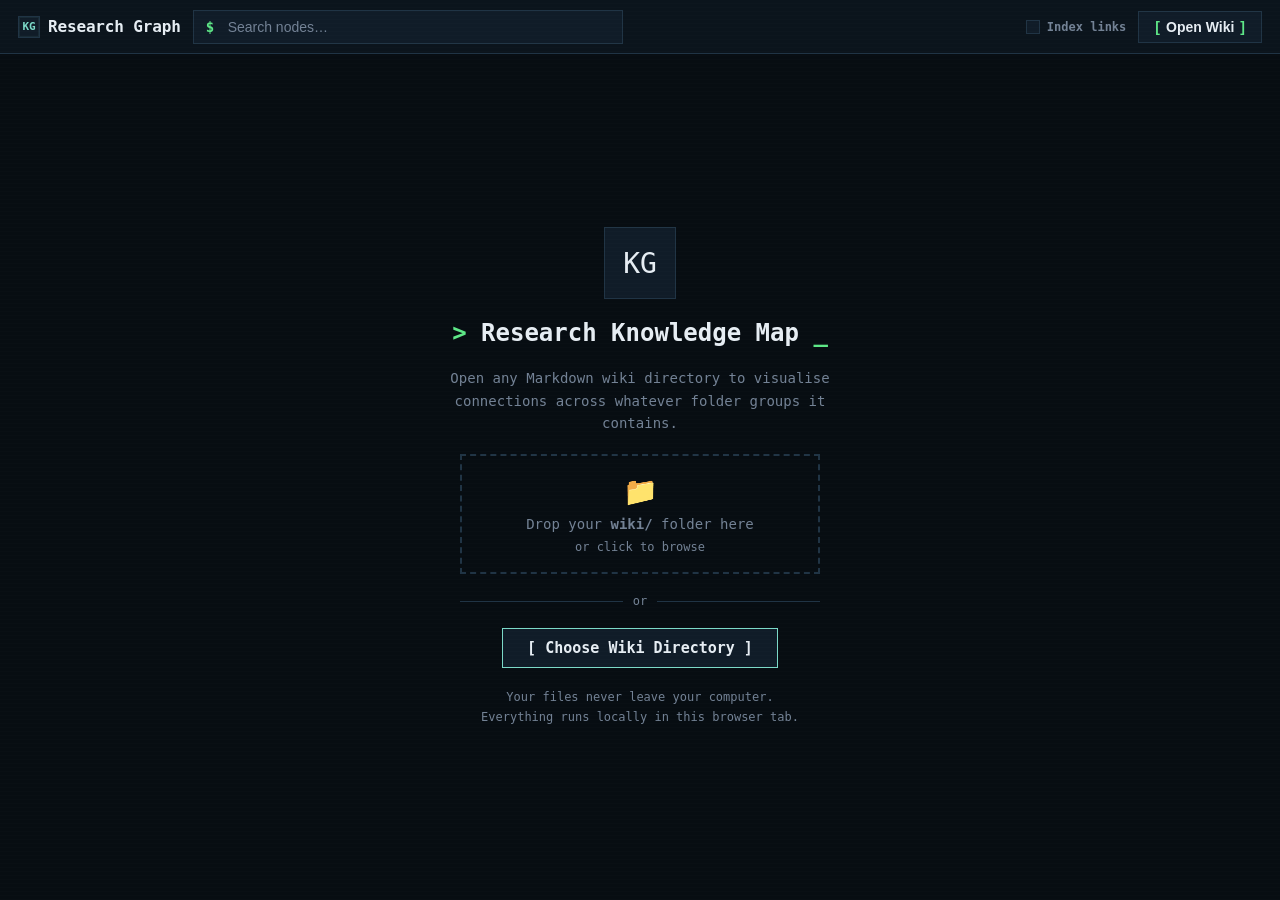
==== commit d2edc213: "update graph" ====
--- a/graph.html
+++ b/graph.html
@@ -107,7 +107,7 @@
     .pill.active { opacity: 1; background: color-mix(in srgb, var(--type-color) 14%, transparent); }
     .pill:hover { opacity: 1; background: var(--type-color); color: #061016; }
     #open-btn {
-      margin-left: auto; padding: 7px 16px;
+      margin-left: 0; padding: 7px 16px;
       background: var(--surface2);
       border: 1px solid var(--border); border-radius: 0; color: var(--text); font-size: 14px;
       font-weight: 800; cursor: pointer; transition: all 0.15s;
@@ -120,17 +120,73 @@
       background: var(--accent) !important;
       color: #061016 !important;
     }
+    .topbar-toggle {
+      display: flex;
+      align-items: center;
+      gap: 7px;
+      margin-left: auto;
+      color: var(--text-muted);
+      font-size: 12px;
+      font-weight: 800;
+      white-space: nowrap;
+      cursor: pointer;
+      user-select: none;
+    }
+    .topbar-toggle input {
+      appearance: none;
+      width: 14px;
+      height: 14px;
+      border: 1px solid var(--border);
+      background: var(--surface2);
+      display: grid;
+      place-items: center;
+      cursor: pointer;
+    }
+    .topbar-toggle input:checked {
+      border-color: var(--accent);
+      background: var(--accent);
+    }
+    .topbar-toggle input:checked::after {
+      content: '';
+      width: 6px;
+      height: 6px;
+      background: #061016;
+    }
+    .topbar-toggle:hover { color: var(--text); }
     #main { display: flex; flex: 1; overflow: hidden; }
     #canvas-wrap { flex: 1; position: relative; overflow: hidden; }
     svg#graph { width: 100%; height: 100%; display: block; }
     #sidebar {
-      width: 300px; background: var(--surface);
+      width: var(--sidebar-width, 360px); background: var(--surface);
       border-left: 1px solid var(--border);
       display: flex; flex-direction: column;
       overflow: hidden; flex-shrink: 0;
+      position: relative;
       transition: width 0.25s;
     }
+    #sidebar.resizing { transition: none; user-select: none; }
     #sidebar.collapsed { width: 0; border-left: none; }
+    #sidebar.collapsed .sidebar-resizer { display: none; }
+    .sidebar-resizer {
+      position: absolute;
+      top: 0; bottom: 0; left: -4px;
+      width: 8px;
+      cursor: col-resize;
+      z-index: 20;
+    }
+    .sidebar-resizer::after {
+      content: '';
+      position: absolute;
+      top: 0; bottom: 0; left: 3px;
+      width: 1px;
+      background: var(--border);
+      opacity: 0.75;
+    }
+    .sidebar-resizer:hover::after,
+    #sidebar.resizing .sidebar-resizer::after {
+      background: var(--accent);
+      opacity: 1;
+    }
     #sidebar-header {
       padding: 14px 16px 10px; border-bottom: 1px solid var(--border);
       display: flex; align-items: flex-start; justify-content: space-between; gap: 8px;
@@ -140,7 +196,14 @@
       padding: 3px 8px; border-radius: 0; font-size: 11px; font-weight: 800;
       letter-spacing: 0.06em; text-transform: uppercase; flex-shrink: 0; margin-top: 2px;
     }
-    #sidebar-body { flex: 1; overflow-y: auto; padding: 14px 16px; }
+    #sidebar-body {
+      flex: 1;
+      min-height: 0;
+      overflow: hidden;
+      padding: 14px 16px;
+      display: flex;
+      flex-direction: column;
+    }
     #sidebar-body::-webkit-scrollbar { width: 4px; }
     #sidebar-body::-webkit-scrollbar-track { background: transparent; }
     #sidebar-body::-webkit-scrollbar-thumb { background: var(--border); border-radius: 4px; }
@@ -158,6 +221,91 @@
       transition: all 0.15s; border-left-width: 3px;
     }
     .link-chip:hover { border-color: var(--accent); color: var(--text); background: #1c2a3a; }
+    .sidebar-top {
+      flex: 0 0 auto;
+      max-height: 36%;
+      overflow: auto;
+      padding-right: 4px;
+    }
+    .sidebar-top::-webkit-scrollbar { width: 4px; }
+    .sidebar-top::-webkit-scrollbar-track { background: transparent; }
+    .sidebar-top::-webkit-scrollbar-thumb { background: var(--border); }
+    .preview-section {
+      flex: 1;
+      min-height: 0;
+      display: flex;
+      flex-direction: column;
+    }
+    .md-preview {
+      border: 1px solid var(--border);
+      background: rgba(7,13,18,0.72);
+      padding: 10px 12px;
+      flex: 1;
+      min-height: 0;
+      overflow: auto;
+      color: var(--text-dim);
+      font-size: 13px;
+      line-height: 1.55;
+    }
+    .md-preview::-webkit-scrollbar { width: 4px; }
+    .md-preview::-webkit-scrollbar-track { background: transparent; }
+    .md-preview::-webkit-scrollbar-thumb { background: var(--border); }
+    .md-preview h1,
+    .md-preview h2,
+    .md-preview h3 {
+      color: var(--text);
+      font-size: 13px;
+      line-height: 1.35;
+      margin: 10px 0 6px;
+      text-transform: uppercase;
+    }
+    .md-preview h1:first-child,
+    .md-preview h2:first-child,
+    .md-preview h3:first-child,
+    .md-preview p:first-child { margin-top: 0; }
+    .md-preview p { margin: 7px 0; }
+    .md-preview ul,
+    .md-preview ol { margin: 7px 0 7px 18px; }
+    .md-preview li { margin: 3px 0; }
+    .md-preview blockquote {
+      border-left: 2px solid var(--accent);
+      margin: 8px 0;
+      padding-left: 9px;
+      color: var(--text-muted);
+    }
+    .md-preview code {
+      color: var(--terminal);
+      background: #071018;
+      border: 1px solid #1c2b37;
+      padding: 0 3px;
+    }
+    .md-preview pre {
+      overflow: auto;
+      background: #071018;
+      border: 1px solid #1c2b37;
+      padding: 8px;
+      margin: 8px 0;
+    }
+    .md-preview pre code {
+      border: none;
+      padding: 0;
+      background: transparent;
+      color: var(--text-dim);
+    }
+    .md-preview a,
+    .md-preview .wiki-link {
+      color: var(--accent);
+      text-decoration: none;
+      border-bottom: 1px dotted color-mix(in srgb, var(--accent) 70%, transparent);
+      cursor: pointer;
+    }
+    .md-preview a:hover,
+    .md-preview .wiki-link:hover {
+      color: #061016;
+      background: var(--accent);
+      border-bottom-color: var(--accent);
+    }
+    .md-preview .md-muted { color: var(--text-muted); }
     #landing {
       position: absolute; inset: 0; display: flex; flex-direction: column;
       align-items: center; justify-content: center; gap: 20px;
@@ -268,6 +416,10 @@
     <input id="search" type="text" placeholder="Search nodes&#x2026;" autocomplete="off" />
   </div>
   <div class="filter-pills" id="type-filters"></div>
+  <label class="topbar-toggle" title="Show or hide Index connections">
+    <input id="index-edges-toggle" type="checkbox" />
+    Index links
+  </label>
   <button id="open-btn">Open Wiki</button>
 </div>
 
@@ -307,6 +459,7 @@
     </div>
   </div>
   <div id="sidebar" class="collapsed">
+    <div class="sidebar-resizer" id="sidebar-resizer" title="Resize sidebar"></div>
     <div id="sidebar-header">
       <div style="flex:1;min-width:0;">
         <div id="node-type-badge"></div>
@@ -334,11 +487,12 @@
   '#94e2d5', '#e5c07b', '#98c379', '#56b6c2', '#e06c75'
 ];
 const BASE_RADIUS = 7.5;
-const SKIP_IDS = new Set(['index','log','schema','overview','readme','agents','protocol','gitkeep']);
+const SKIP_IDS = new Set(['log','schema','readme','agents','protocol','gitkeep']);
 
 const state = {
   nodes:[], edges:[], nodeMap:{}, adjacency:{},
   activeFilters: new Set(), typeCounts:{}, typeColors:{},
+  showIndexConnections:false,
   searchTerm:'', selectedNode:null, hoveredNode:null, dragFocusNode:null,
   zoom:{k:1,tx:0,ty:0}
 };
@@ -454,9 +608,10 @@
   return parts;
 }
 
-function detectType(path, fm = {}) {
+function detectType(path, fm = {}, id = '') {
   const explicit = fm.type || fm.kind || fm.category || fm.collection || fm.group;
   if (explicit) return normalizeType(explicit);
+  if (id === 'index' || id === 'overview') return id;
   const parts = structuralPathParts(path);
   return parts.length > 1 ? normalizeType(parts[0]) : 'root';
 }
@@ -477,6 +632,10 @@
   return obj;
 }
 
+function stripFrontmatter(text) {
+  return text.replace(/^---\s*\n[\s\S]*?\n---\s*/, '').trim();
+}
+
 function extractLinks(text) {
   const links = new Set();
   const re = /\[\[([^\]|#\n]+?)(?:[|#][^\]\n]*)?\]\]/g;
@@ -496,10 +655,10 @@
     const id = pathToId(f.path);
     if (SKIP_IDS.has(id)) continue;
     const fm = parseFrontmatter(f.content);
-    const type = detectType(f.path, fm);
+    const type = detectType(f.path, fm, id);
     const title = (fm.title||fm.name||id).replace(/_/g,' ').replace(/^['"]|['"]$/g,'');
     const links = extractLinks(f.content);
-    nodes.push({ id, type, title, fm, path:f.path, links, x:0,y:0,vx:0,vy:0 });
+    nodes.push({ id, type, title, fm, path:f.path, links, md:stripFrontmatter(f.content), x:0,y:0,vx:0,vy:0 });
     for (const t of links) if (t!==id) rawLinks.push({from:id, to:t});
   }
   const nodeIds = new Set(nodes.map(n=>n.id));
@@ -664,9 +823,23 @@
 function getVisibleNodes() {
   return state.nodes.filter(n=>state.activeFilters.has(n.type));
 }
+function isIndexNode(id) {
+  const node = state.nodeMap[id];
+  return id === 'index' || (node && node.type === 'index');
+}
+function isIndexEdge(edge) {
+  return isIndexNode(edge.source) || isIndexNode(edge.target);
+}
 function getVisibleEdges() {
   const vis=new Set(getVisibleNodes().map(n=>n.id));
-  return state.edges.filter(e=>vis.has(e.source)&&vis.has(e.target));
+  return state.edges.filter(e=>vis.has(e.source)&&vis.has(e.target)&&(state.showIndexConnections||!isIndexEdge(e)));
+}
+function getEffectiveNeighborIds(id) {
+  const neighbors = state.adjacency[id] || new Set();
+  if(state.showIndexConnections || !isIndexNode(id)) {
+    return new Set([...neighbors].filter(nid => state.showIndexConnections || !isIndexNode(nid)));
+  }
+  return new Set();
 }
 
 function renderGraph() {
@@ -743,7 +916,7 @@
   const q=state.searchTerm.toLowerCase();
   const sel=state.selectedNode;
   const focus=state.dragFocusNode || state.hoveredNode || sel;
-  const focusNeighbors=focus && state.adjacency[focus.id] ? state.adjacency[focus.id] : new Set();
+  const focusNeighbors=focus ? getEffectiveNeighborIds(focus.id) : new Set();
 
   for (const e of vEdges) {
     const line=linkEls[e.source+'||'+e.target]; if(!line) continue;
@@ -847,7 +1020,7 @@
   document.getElementById('tt-type').textContent=typeLabel(node.type);
   document.getElementById('tt-type').style.color=typeColor(node.type);
   document.getElementById('tt-name').textContent=node.title;
-  const d=node.degree||0;
+  const d=getEffectiveNeighborIds(node.id).size;
   document.getElementById('tt-conn').textContent=d+' connection'+(d!==1?'s':'');
   tooltip.classList.add('visible'); moveTooltip(e);
 }
@@ -879,23 +1052,25 @@
 
   const body=document.getElementById('sidebar-body');
   body.innerHTML='';
+  const top=mk('div','sidebar-top');
+  const previewSection=mk('div','preview-section');
 
   const fm=node.fm||{};
   const SHOW=['authors','year','venue','arxiv','doi','relevance','status','affiliation','topic','date','scope','audience'];
   const fmRows=SHOW.filter(k=>fm[k]&&fm[k]!=='""'&&fm[k]!=="''");
   if(fmRows.length){
-    const lbl=mk('div','section-label'); lbl.textContent='Metadata'; body.appendChild(lbl);
+    const lbl=mk('div','section-label'); lbl.textContent='Metadata'; top.appendChild(lbl);
     for(const k of fmRows){
       const row=mk('div','meta-row');
       const key=mk('div','meta-key'); key.textContent=k;
       const val=mk('div','meta-val'); val.textContent=Array.isArray(fm[k])?fm[k].join(', '):fm[k];
-      row.appendChild(key); row.appendChild(val); body.appendChild(row);
-    }
-  }
-
-  const neighbors=[...(state.adjacency[node.id]||[])];
+      row.appendChild(key); row.appendChild(val); top.appendChild(row);
+    }
+  }
+
+  const neighbors=[...getEffectiveNeighborIds(node.id)];
   if(neighbors.length){
-    const lbl=mk('div','section-label'); lbl.textContent='Connections ('+neighbors.length+')'; body.appendChild(lbl);
+    const lbl=mk('div','section-label'); lbl.textContent='Connections ('+neighbors.length+')'; top.appendChild(lbl);
     const wrap=mk('div');
     for(const nid of neighbors){
       const nb=state.nodeMap[nid]; if(!nb) continue;
@@ -905,14 +1080,144 @@
       chip.addEventListener('click',()=>selectNode(nb));
       wrap.appendChild(chip);
     }
-    body.appendChild(wrap);
-  }
-
-  if(!fmRows.length&&!neighbors.length)
-    body.innerHTML='<p style="color:var(--text-muted);font-size:13px;">No metadata or connections found.</p>';
+    top.appendChild(wrap);
+  }
+
+  const previewLbl=mk('div','section-label');
+  previewLbl.textContent='Markdown Preview';
+  previewSection.appendChild(previewLbl);
+  const preview=mk('div','md-preview');
+  if(node.md && node.md.trim()){
+    preview.innerHTML=renderMarkdownPreview(node.md);
+    wireMarkdownPreviewLinks(preview);
+  } else {
+    preview.innerHTML='<p class="md-muted">No markdown body found.</p>';
+  }
+  previewSection.appendChild(preview);
+  if(top.childNodes.length) body.appendChild(top);
+  body.appendChild(previewSection);
+
+  if(!fmRows.length&&!neighbors.length&&!node.md)
+    body.innerHTML='<p style="color:var(--text-muted);font-size:13px;">No metadata, connections, or markdown body found.</p>';
 }
 
 function mk(tag,cls){ const el=document.createElement(tag); if(cls) el.className=cls; return el; }
+
+function escapeHtml(value) {
+  return String(value || '')
+    .replace(/&/g,'&amp;')
+    .replace(/</g,'&lt;')
+    .replace(/>/g,'&gt;')
+    .replace(/"/g,'&quot;')
+    .replace(/'/g,'&#39;');
+}
+
+function nodeRefFromLink(value) {
+  const cleaned = String(value || '')
+    .trim()
+    .replace(/^<|>$/g,'')
+    .split(/[?#]/)[0]
+    .replace(/^.*\//,'')
+    .replace(/\.md$/i,'');
+  if(!cleaned) return '';
+  return cleaned.toLowerCase().replace(/\s+/g,'_');
+}
+
+function safeExternalHref(value) {
+  const url = String(value || '').trim();
+  if(/^(https?:\/\/|mailto:)/i.test(url)) return escapeHtml(url);
+  return '';
+}
+
+function inlineMarkdown(value) {
+  return escapeHtml(value)
+    .replace(/\[\[([^\]|#\n]+)(?:[|#]([^\]\n]+))?\]\]/g, (m, target, label) =>
+      '<a href="#' + escapeHtml(nodeRefFromLink(target)) + '" class="wiki-link" data-node-ref="' + escapeHtml(nodeRefFromLink(target)) + '">' + (label || target) + '</a>')
+    .replace(/\[([^\]\n]+)\]\(([^)\n]+)\)/g, (m, label, url) => {
+      const href = safeExternalHref(url.replace(/&amp;/g,'&'));
+      if(href) return '<a href="' + href + '" target="_blank" rel="noopener noreferrer">' + label + '</a>';
+      const ref = nodeRefFromLink(url.replace(/&amp;/g,'&'));
+      if(ref) return '<a href="#' + escapeHtml(ref) + '" data-node-ref="' + escapeHtml(ref) + '">' + label + '</a>';
+      return label;
+    })
+    .replace(/`([^`]+)`/g, '<code>$1</code>')
+    .replace(/\*\*([^*]+)\*\*/g, '<strong>$1</strong>')
+    .replace(/\*([^*]+)\*/g, '<em>$1</em>');
+}
+
+function wireMarkdownPreviewLinks(container) {
+  container.querySelectorAll('a[data-node-ref]').forEach(link=>{
+    link.addEventListener('click',e=>{
+      e.preventDefault();
+      const node = state.nodeMap[link.dataset.nodeRef];
+      if(node) selectNode(node);
+    });
+  });
+}
+
+function renderMarkdownPreview(markdown) {
+  const lines = stripFrontmatter(markdown).split(/\r?\n/).slice(0, 220);
+  const html = [];
+  let listType = null, inCode = false, codeLines = [];
+
+  const closeList = () => {
+    if(listType){ html.push('</' + listType + '>'); listType = null; }
+  };
+  const closeCode = () => {
+    if(inCode){
+      html.push('<pre><code>' + escapeHtml(codeLines.join('\n')) + '</code></pre>');
+      inCode = false; codeLines = [];
+    }
+  };
+
+  for(const raw of lines){
+    const line = raw.replace(/\s+$/,'');
+    if(line.trim().startsWith('```')){
+      if(inCode) closeCode();
+      else { closeList(); inCode = true; codeLines = []; }
+      continue;
+    }
+    if(inCode){ codeLines.push(line); continue; }
+    if(!line.trim()){ closeList(); continue; }
+
+    const heading = line.match(/^(#{1,3})\s+(.+)$/);
+    if(heading){
+      closeList();
+      const level = heading[1].length;
+      html.push('<h' + level + '>' + inlineMarkdown(heading[2]) + '</h' + level + '>');
+      continue;
+    }
+
+    const bullet = line.match(/^\s*[-*]\s+(.+)$/);
+    if(bullet){
+      if(listType !== 'ul'){ closeList(); listType = 'ul'; html.push('<ul>'); }
+      html.push('<li>' + inlineMarkdown(bullet[1]) + '</li>');
+      continue;
+    }
+
+    const numbered = line.match(/^\s*\d+\.\s+(.+)$/);
+    if(numbered){
+      if(listType !== 'ol'){ closeList(); listType = 'ol'; html.push('<ol>'); }
+      html.push('<li>' + inlineMarkdown(numbered[1]) + '</li>');
+      continue;
+    }
+
+    const quote = line.match(/^\s*>\s?(.+)$/);
+    if(quote){
+      closeList();
+      html.push('<blockquote>' + inlineMarkdown(quote[1]) + '</blockquote>');
+      continue;
+    }
+
+    closeList();
+    html.push('<p>' + inlineMarkdown(line) + '</p>');
+  }
+
+  closeCode();
+  closeList();
+  if(lines.length >= 220) html.push('<p class="md-muted">Preview truncated.</p>');
+  return html.join('');
+}
 
 /* ── ZOOM / PAN ── */
 function setupZoomPan(bg, svgEl){
@@ -965,9 +1270,45 @@
   zoomAt(mx, my, f);
 }
 
+function setupSidebarResize(){
+  const sidebar=document.getElementById('sidebar');
+  const handle=document.getElementById('sidebar-resizer');
+  if(!sidebar||!handle) return;
+
+  handle.addEventListener('mousedown',e=>{
+    e.preventDefault();
+    e.stopPropagation();
+    const startX=e.clientX;
+    const startW=sidebar.getBoundingClientRect().width || 360;
+    const maxW=Math.min(760, Math.max(360, window.innerWidth*0.62));
+    sidebar.classList.add('resizing');
+    document.body.style.cursor='col-resize';
+
+    const move=ev=>{
+      const nextW=Math.min(maxW, Math.max(280, startW + (startX - ev.clientX)));
+      sidebar.style.setProperty('--sidebar-width', nextW + 'px');
+      if(sim){
+        const r=document.getElementById('graph').getBoundingClientRect();
+        sim.resize(r.width,r.height);
+      }
+    };
+    const up=()=>{
+      window.removeEventListener('mousemove',move);
+      window.removeEventListener('mouseup',up);
+      sidebar.classList.remove('resizing');
+      document.body.style.cursor='';
+    };
+
+    window.addEventListener('mousemove',move);
+    window.addEventListener('mouseup',up);
+  });
+}
+
 document.getElementById('open-btn').addEventListener('click',openWikiDir);
 document.getElementById('open-btn2').addEventListener('click',openWikiDir);
 document.getElementById('drop-zone').addEventListener('click',openWikiDir);
+
+setupSidebarResize();
 
 document.getElementById('drop-zone').addEventListener('dragover',e=>{
   e.preventDefault(); document.getElementById('drop-zone').classList.add('drag-over');
@@ -992,6 +1333,13 @@
   paintTick();
 });
 
+document.getElementById('index-edges-toggle').addEventListener('change',e=>{
+  state.showIndexConnections=e.target.checked;
+  if(state.nodes.length) renderGraph();
+  updateStats();
+  if(state.selectedNode) showSidebar(state.selectedNode);
+});
+
 document.getElementById('graph').addEventListener('click',()=>{
   if(state.selectedNode){
     state.selectedNode=null;
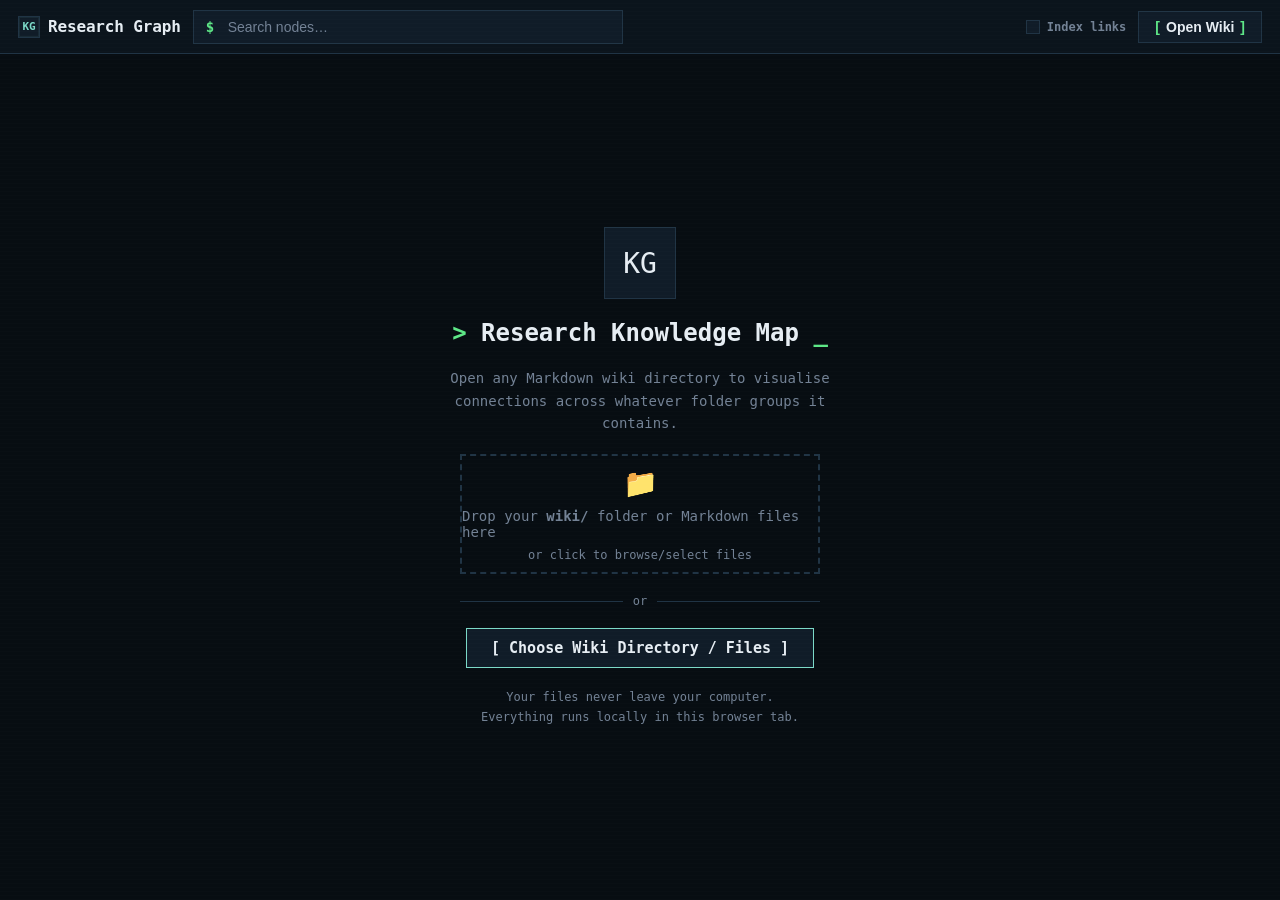
==== commit d13a176b: "Improve graph HTML browser compatibility" ====
--- a/graph.html
+++ b/graph.html
@@ -431,12 +431,12 @@
       <p>Open any Markdown wiki directory to visualise connections across whatever folder groups it contains.</p>
       <div class="drop-zone" id="drop-zone">
         <div class="dz-icon">&#x1F4C1;</div>
-        <div>Drop your <strong>wiki/</strong> folder here</div>
-        <div style="font-size:12px;color:var(--text-muted)">or click to browse</div>
+        <div>Drop your <strong>wiki/</strong> folder or Markdown files here</div>
+        <div style="font-size:12px;color:var(--text-muted)">or click to browse/select files</div>
       </div>
       <div class="or-divider">or</div>
       <button id="open-btn2" style="padding:10px 24px;background:var(--surface2);border:1px solid var(--accent);border-radius:0;color:var(--text);font-family:inherit;font-size:15px;font-weight:800;cursor:pointer;">
-        [ Choose Wiki Directory ]
+        [ Choose Wiki Directory / Files ]
       </button>
       <p style="font-size:12px;color:var(--text-muted);max-width:340px;text-align:center;">
         Your files never leave your computer. Everything runs locally in this browser tab.
@@ -479,6 +479,8 @@
   <div class="tt-connections" id="tt-conn"></div>
 </div>
 
+<input id="file-picker" type="file" multiple webkitdirectory accept=".md,text/markdown,text/plain" hidden />
+
 <script>
 const TYPE_PALETTE = [
   '#7bd9c8', '#d6a75e', '#8fb7ff', '#c59cff', '#ff8f70',
@@ -504,7 +506,7 @@
 /* ── FILE SYSTEM ── */
 async function openWikiDir() {
   if (!('showDirectoryPicker' in window)) {
-    alert('Your browser does not support the File System Access API.\nPlease use Chrome or Edge (desktop) and open this file via a local server or directly.');
+    document.getElementById('file-picker').click();
     return;
   }
   let h;
@@ -518,6 +520,26 @@
   const files = [];
   const wikiRoot = await resolveWikiRoot(root);
   await collectMd(wikiRoot, '', files);
+  await loadFiles(files);
+}
+
+async function loadFromFileList(fileList) {
+  const selected = [...fileList].filter(file => /\.md$/i.test(file.name));
+  if(!selected.length) {
+    alert('No Markdown (.md) files found. Choose a wiki folder or select Markdown files.');
+    return;
+  }
+  showLoading('Reading selected files\u2026');
+  hideLanding();
+  const files = [];
+  for (const file of selected) {
+    const rawPath = file.webkitRelativePath || file.name;
+    files.push({ path: normalizeSelectedPath(rawPath), content: await file.text() });
+  }
+  await loadFiles(files);
+}
+
+async function loadFiles(files) {
   setLoadingMsg('Parsing ' + files.length + ' files\u2026');
   await pause(10);
   const {nodes, edges} = buildGraph(files);
@@ -536,6 +558,13 @@
   document.getElementById('legend').classList.remove('hidden');
   document.getElementById('stats').classList.remove('hidden');
   document.getElementById('zoom-controls').classList.remove('hidden');
+}
+
+function normalizeSelectedPath(path) {
+  const parts = String(path || '').split('/').filter(Boolean);
+  const wikiIndex = parts.findIndex(part => normalizeType(part) === 'wiki');
+  const scoped = wikiIndex >= 0 ? parts.slice(wikiIndex + 1) : parts;
+  return scoped.join('/') || parts.join('/') || 'untitled.md';
 }
 
 async function resolveWikiRoot(root) {
@@ -1307,6 +1336,10 @@
 document.getElementById('open-btn').addEventListener('click',openWikiDir);
 document.getElementById('open-btn2').addEventListener('click',openWikiDir);
 document.getElementById('drop-zone').addEventListener('click',openWikiDir);
+document.getElementById('file-picker').addEventListener('change',async e=>{
+  await loadFromFileList(e.target.files);
+  e.target.value='';
+});
 
 setupSidebarResize();
 
@@ -1325,7 +1358,11 @@
       if(h.kind==='directory'){await loadFromHandle(h);return;}
     }
   }
-  alert('Please drop a folder (directory).');
+  if(e.dataTransfer.files && e.dataTransfer.files.length){
+    await loadFromFileList(e.dataTransfer.files);
+    return;
+  }
+  alert('Please drop a folder or Markdown files.');
 });
 
 document.getElementById('search').addEventListener('input',e=>{
